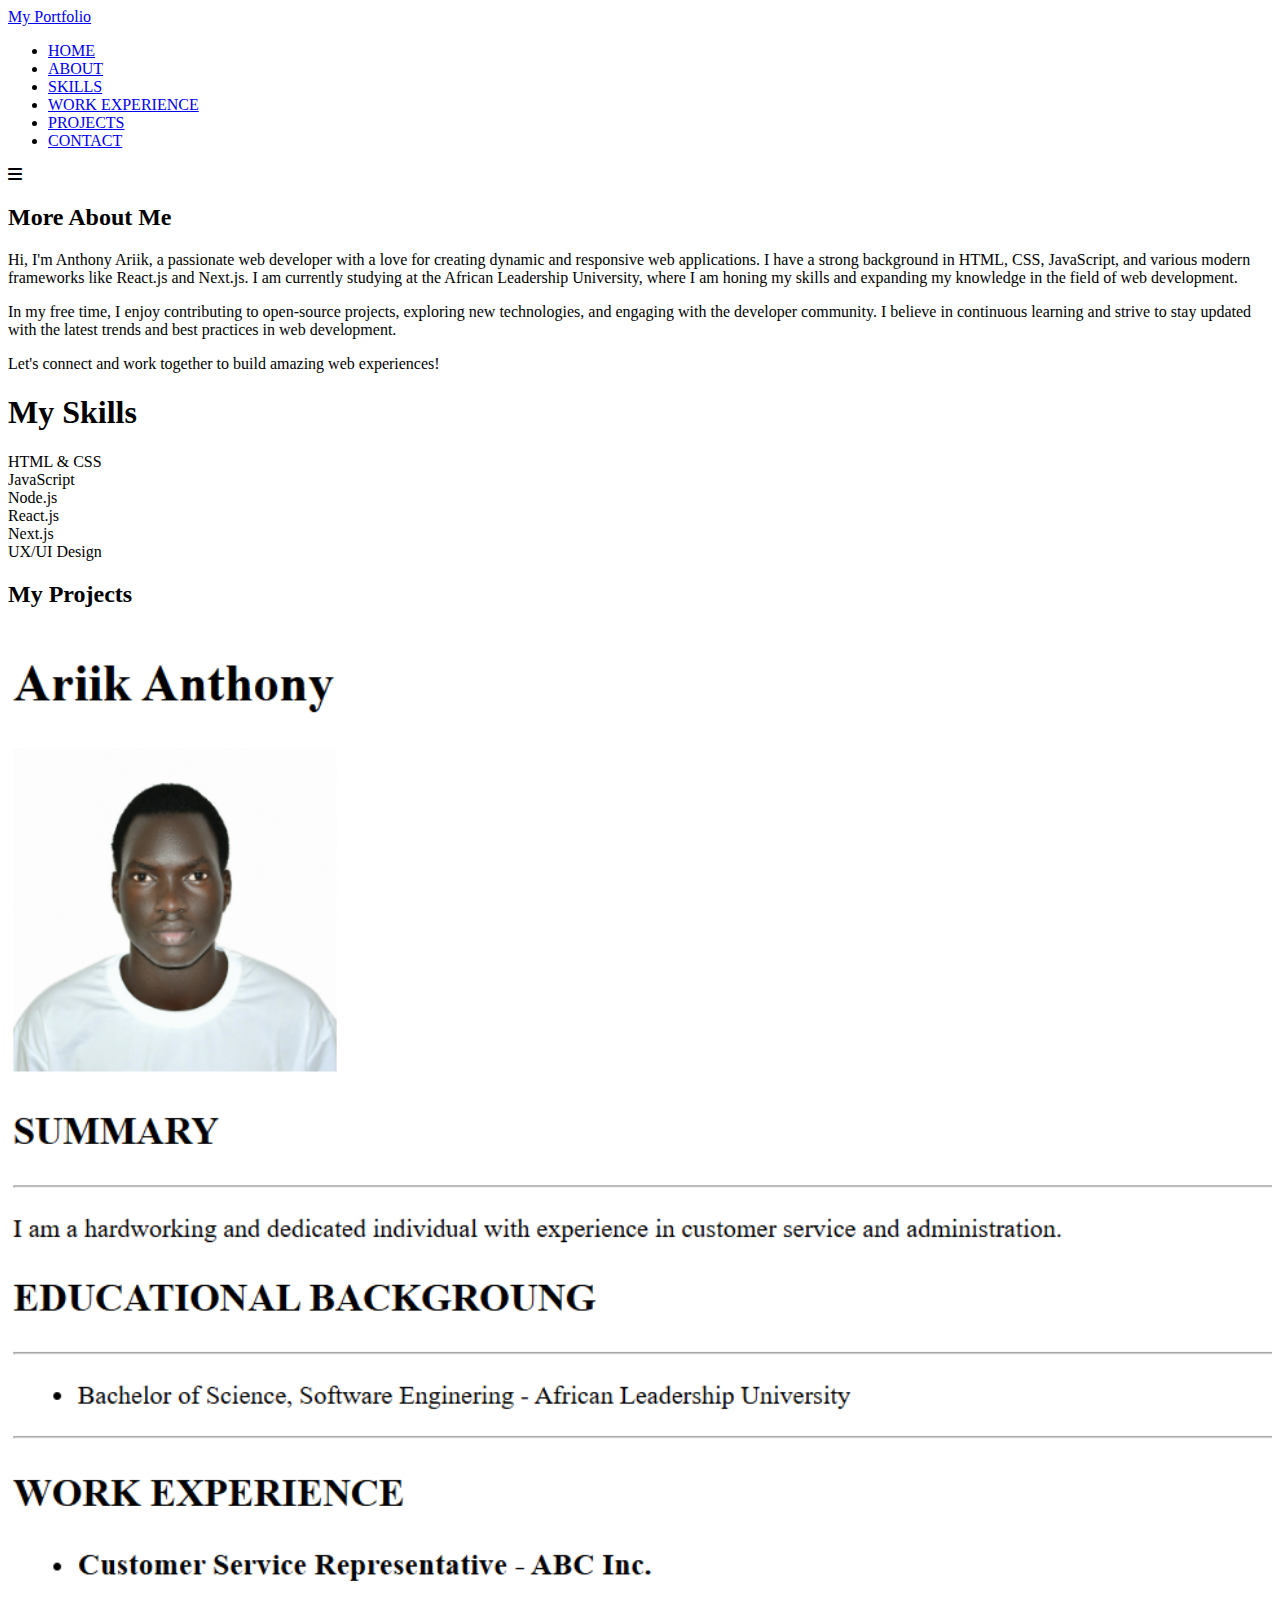
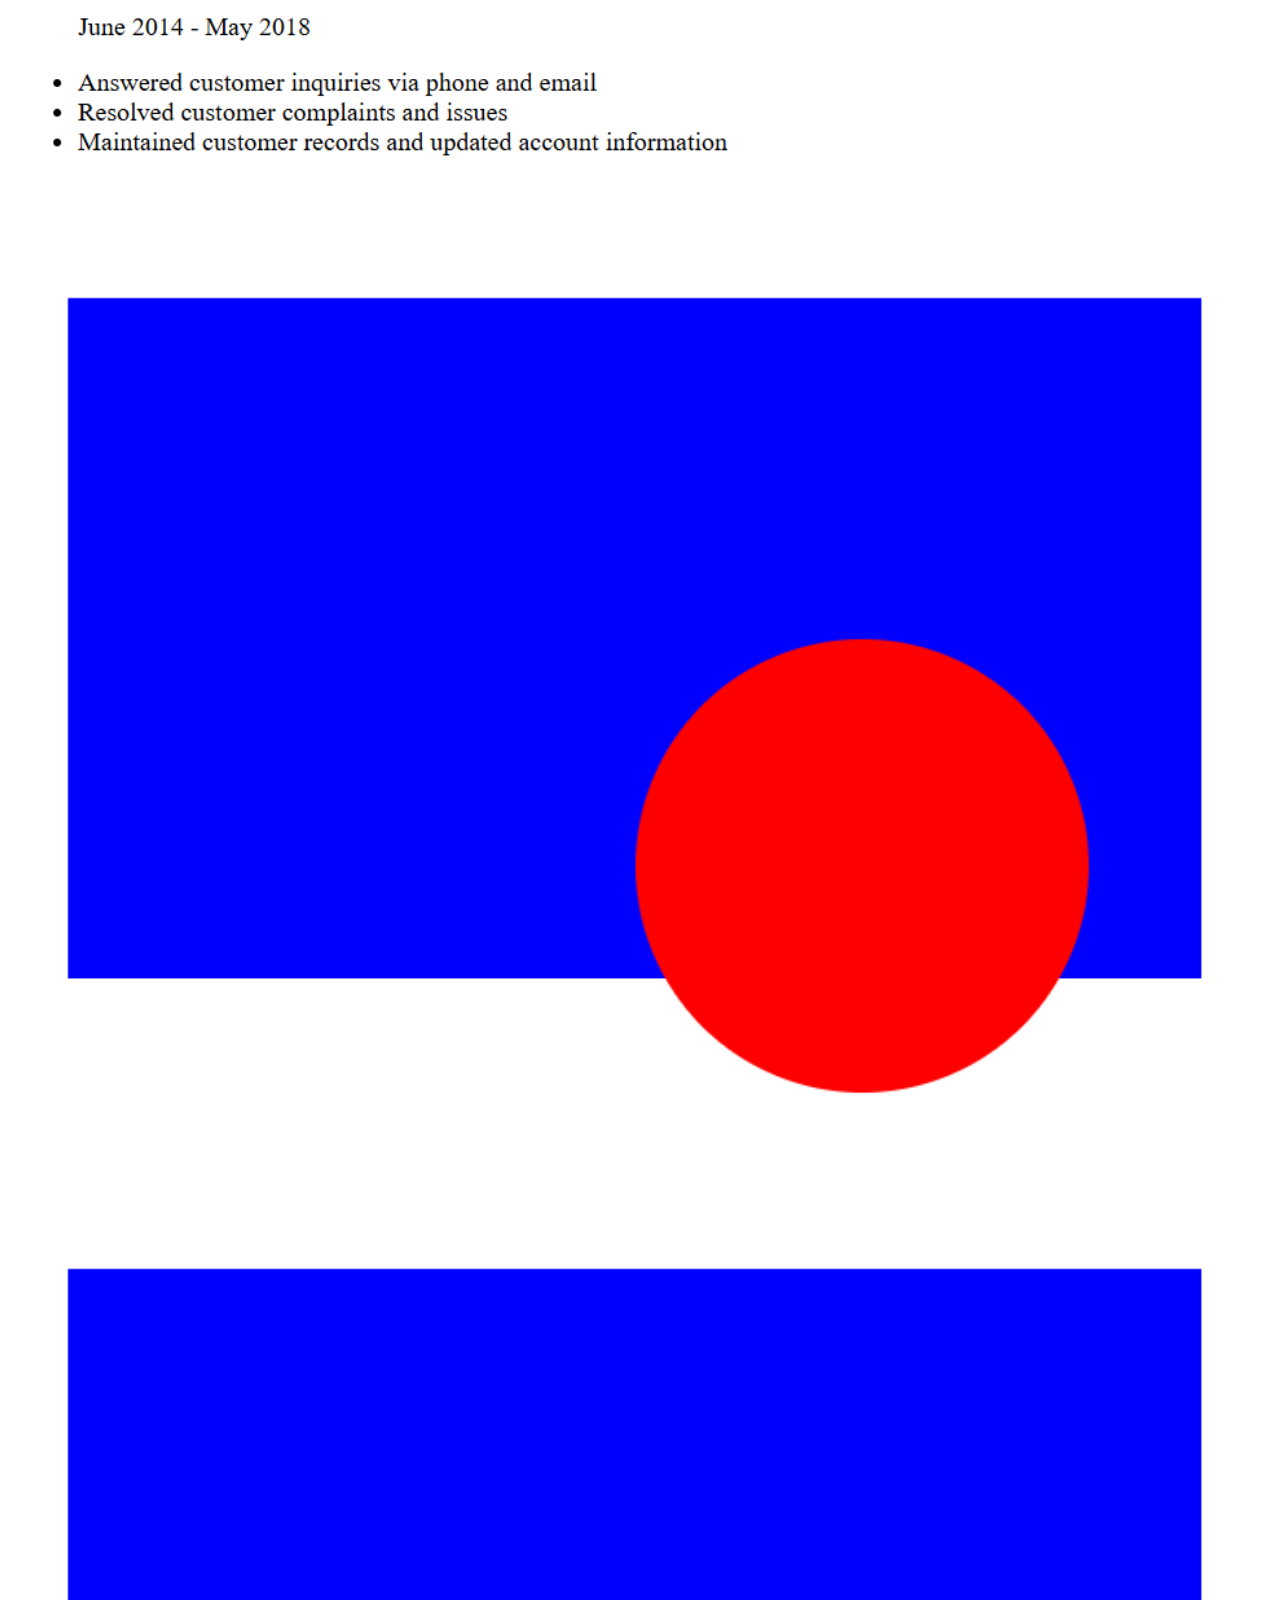
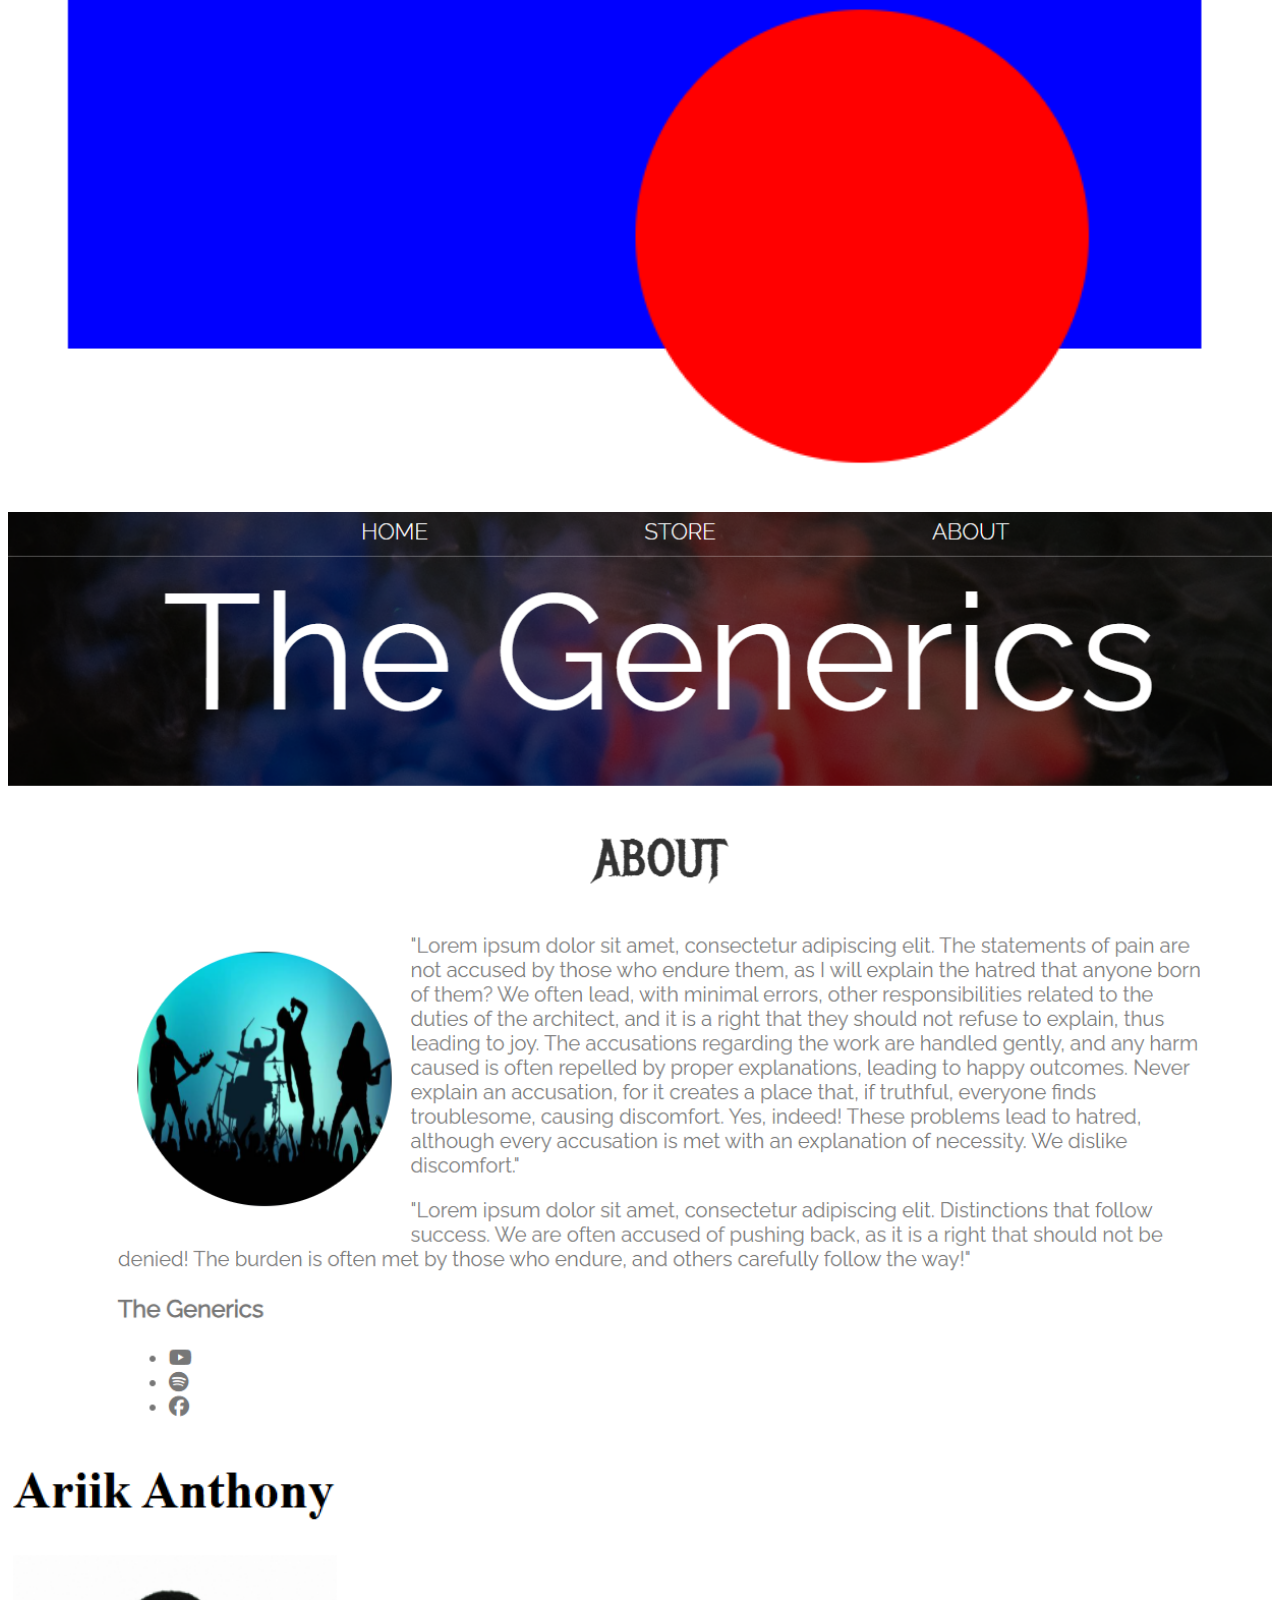
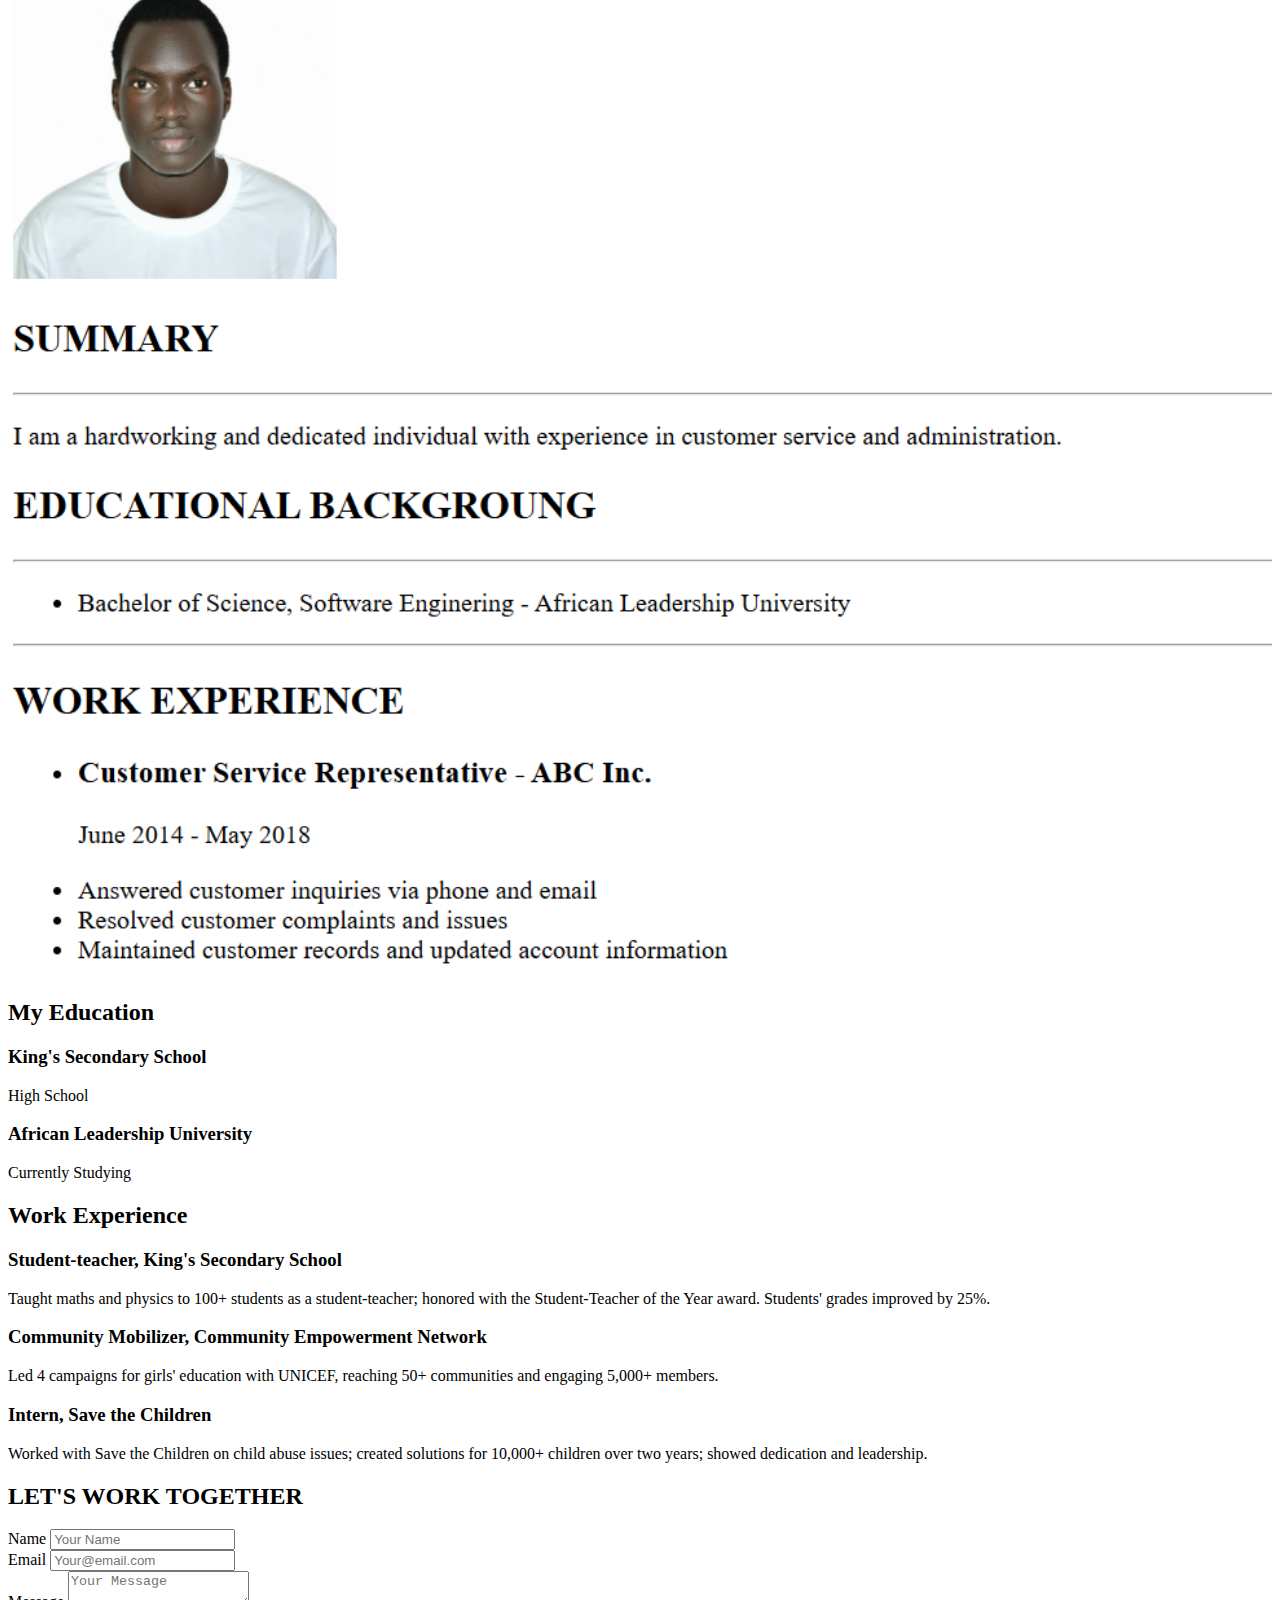
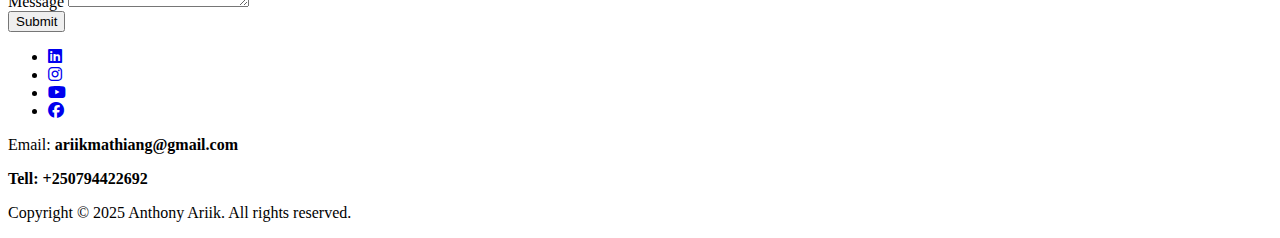
==== contact.html @ 05aa41ee "Update contact.html" ====
<!DOCTYPE html>
<html lang="en">
<head>
    <meta charset="UTF-8">
    <meta name="viewport" content="width=device-width, initial-scale=1.0">
    <title>Contact</title>
    <link rel="stylesheet" href="https://cdnjs.cloudflare.com/ajax/libs/font-awesome/6.5.0/css/all.min.css">
    <link rel="stylesheet" href="/style.css">
</head>
<body id="body">
    <header class="main-header">
        <div class="container">
            <div class="logo">
                <a href="main.html">My Portfolio</a>
            </div>
            <nav class="nav">
                <ul id="head">
                    <li><a href="index.html#first">HOME</a></li>
                    <li><a href="contact.html#about">ABOUT</a></li>
                    <li><a href="contact.html#skills">SKILLS</a></li>
                    <li><a href="contact.html#work-experience">WORK EXPERIENCE</a></li>
                    <li><a href="contact.html#projects">PROJECTS</a></li>
                    <li><a href="contact.html#contact">CONTACT</a></li>
                </ul>
                <div class="hamburger" onclick="toggleMenu()">
                    <i class="fa fa-bars"></i>
                </div>
            </nav>
        </div>
    </header>

    <section class="more-about-me-section">
        <h2 id="about">More About Me</h2>
        <div class="more-about-me-container">
            <p>Hi, I'm Anthony Ariik, a passionate web developer with a love for creating dynamic and responsive web applications. I have a strong background in HTML, CSS, JavaScript, and various modern frameworks like React.js and Next.js. I am currently studying at the African Leadership University, where I am honing my skills and expanding my knowledge in the field of web development.</p>
            <p>In my free time, I enjoy contributing to open-source projects, exploring new technologies, and engaging with the developer community. I believe in continuous learning and strive to stay updated with the latest trends and best practices in web development.</p>
            <p>Let's connect and work together to build amazing web experiences!</p>
        </div>
    </section>

    <section class="skills-section">
        <h1 id="skills">My Skills</h1>
        <div class="skills-container">
            <div class="skill-card">HTML & CSS</div>
            <div class="skill-card">JavaScript</div>
            <div class="skill-card">Node.js</div>
            <div class="skill-card">React.js</div>
            <div class="skill-card">Next.js</div>
            <div class="skill-card">UX/UI Design</div>
        </div>
    </section>

    <section class="projects-section">
        <h2 id="projects">My Projects</h2>
        <div class="slideshow-container">
            <div class="mySlides fade">
                <img src="ariik.png" style="width:100%">
            </div>
            <div class="mySlides fade">
                <img src="./i.png" style="width:100%">
            </div>
            <div class="mySlides fade">
                <img src="./ig.png" style="width:100%">
            </div>
            <div class="mySlides fade">
                <img src="./image.png" style="width:100%">
            </div>
            <div class="mySlides fade">
                <img src="./ariik.png" style="width:100%">
            </div>
        </div>
    </section>

    <section class="education-section">
        <h2 id="education">My Education</h2>
        <div class="education-container">
            <div class="education-card">
                <h3>King's Secondary School</h3>
                <p>High School</p>
            </div>
            <div class="education-card">
                <h3>African Leadership University</h3>
                <p>Currently Studying</p>
            </div>
        </div>
    </section>

    <section class="work-experience-section">
        <h2 id="work-experience">Work Experience</h2>
        <div class="work-experience-container">
            <div class="work-experience-card">
                <h3>Student-teacher, King's Secondary School</h3>
                <p>Taught maths and physics to 100+ students as a student-teacher; honored with the Student-Teacher of the Year award. Students' grades improved by 25%.</p>
            </div>
            <div class="work-experience-card">
                <h3>Community Mobilizer, Community Empowerment Network</h3>
                <p>Led 4 campaigns for girls' education with UNICEF, reaching 50+ communities and engaging 5,000+ members.</p>
            </div>
            <div class="work-experience-card">
                <h3>Intern, Save the Children</h3>
                <p>Worked with Save the Children on child abuse issues; created solutions for 10,000+ children over two years; showed dedication and leadership.</p>
            </div>
        </div>
    </section>

    <div class="contact-container">
        <h2 id="contact">LET'S WORK <span>TOGETHER</span></h2>
        
        <form action="#" method="post">
            <div class="form-group">
                <label for="name">Name</label>
                <input type="text" id="name" name="name" placeholder="Your Name" required>
            </div>

            <div class="form-group">
                <label for="email">Email</label>
                <input type="email" id="email" name="email" placeholder="Your@email.com" required>
            </div>

            <div class="form-group">
                <label for="message">Message</label>
                <textarea id="message" name="message" placeholder="Your Message" required></textarea>
            </div>

            <button type="submit">Submit</button>
        </form>
    </div>

    <footer class="footer">
        <ul class="social">
            <li>
                <a href="https://www.linkedin.com" target="_blank">
                    <i class="fa-brands fa-linkedin"></i>
                </a>
            </li>
            <li>
                <a href="https://www.instagram.com" target="_blank">
                    <i class="fa-brands fa-instagram"></i>
                </a>
            </li>
            <li>
                <a href="https://www.youtube.com/@ariikoj" target="_blank">
                    <i class="fa-brands fa-youtube"></i>
                </a>
            </li>
            <li>
                <a href="https://www.facebook.com" target="_blank">
                    <i class="fa-brands fa-facebook"></i>
                </a>
            </li>
        </ul>
        <p>Email: <strong>ariikmathiang@gmail.com</strong></p> 
        <p><strong>Tell: +250794422692</strong></p> 
        <p>Copyright © 2025 Anthony Ariik. All rights reserved.</p>
    </footer>

    <script>
        function toggleMenu() {
            document.querySelector("#head").classList.toggle("active");
        }
    </script>
    <script src="main.js"></script>
</body>
</html>
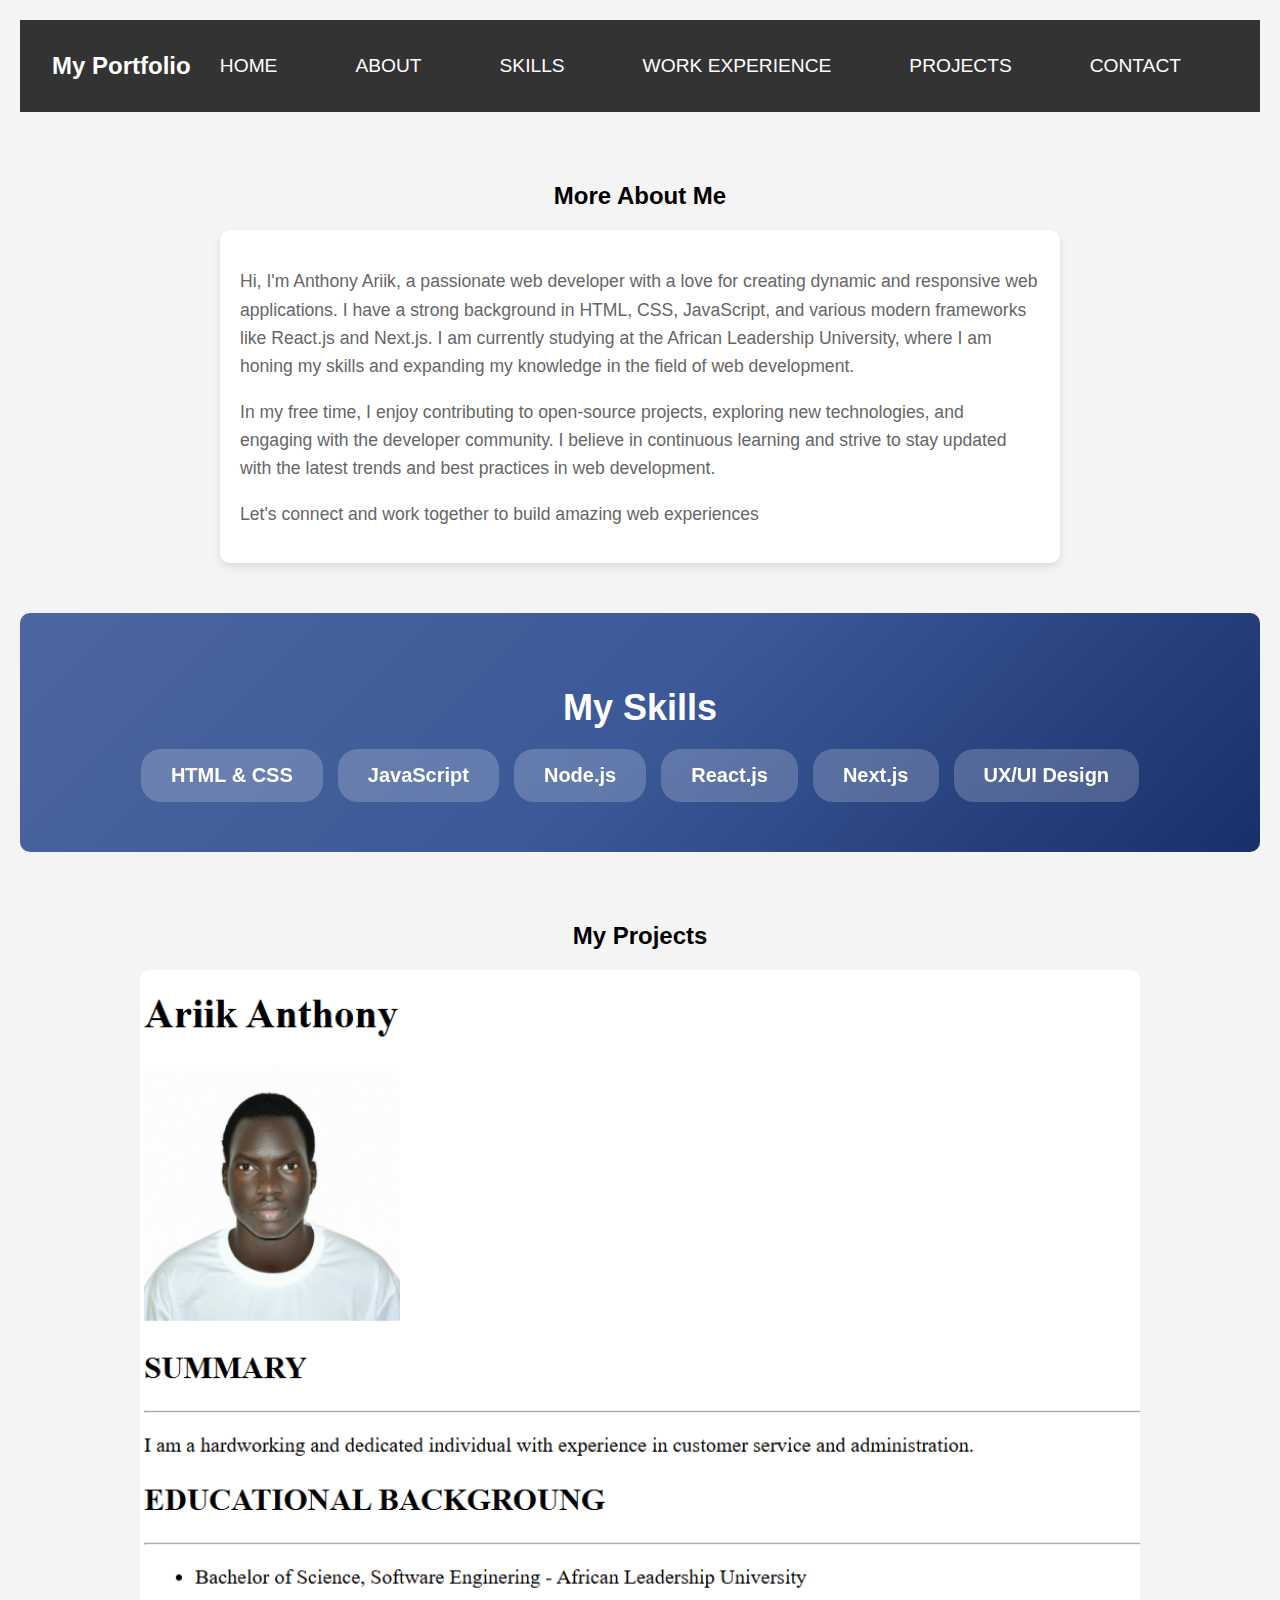
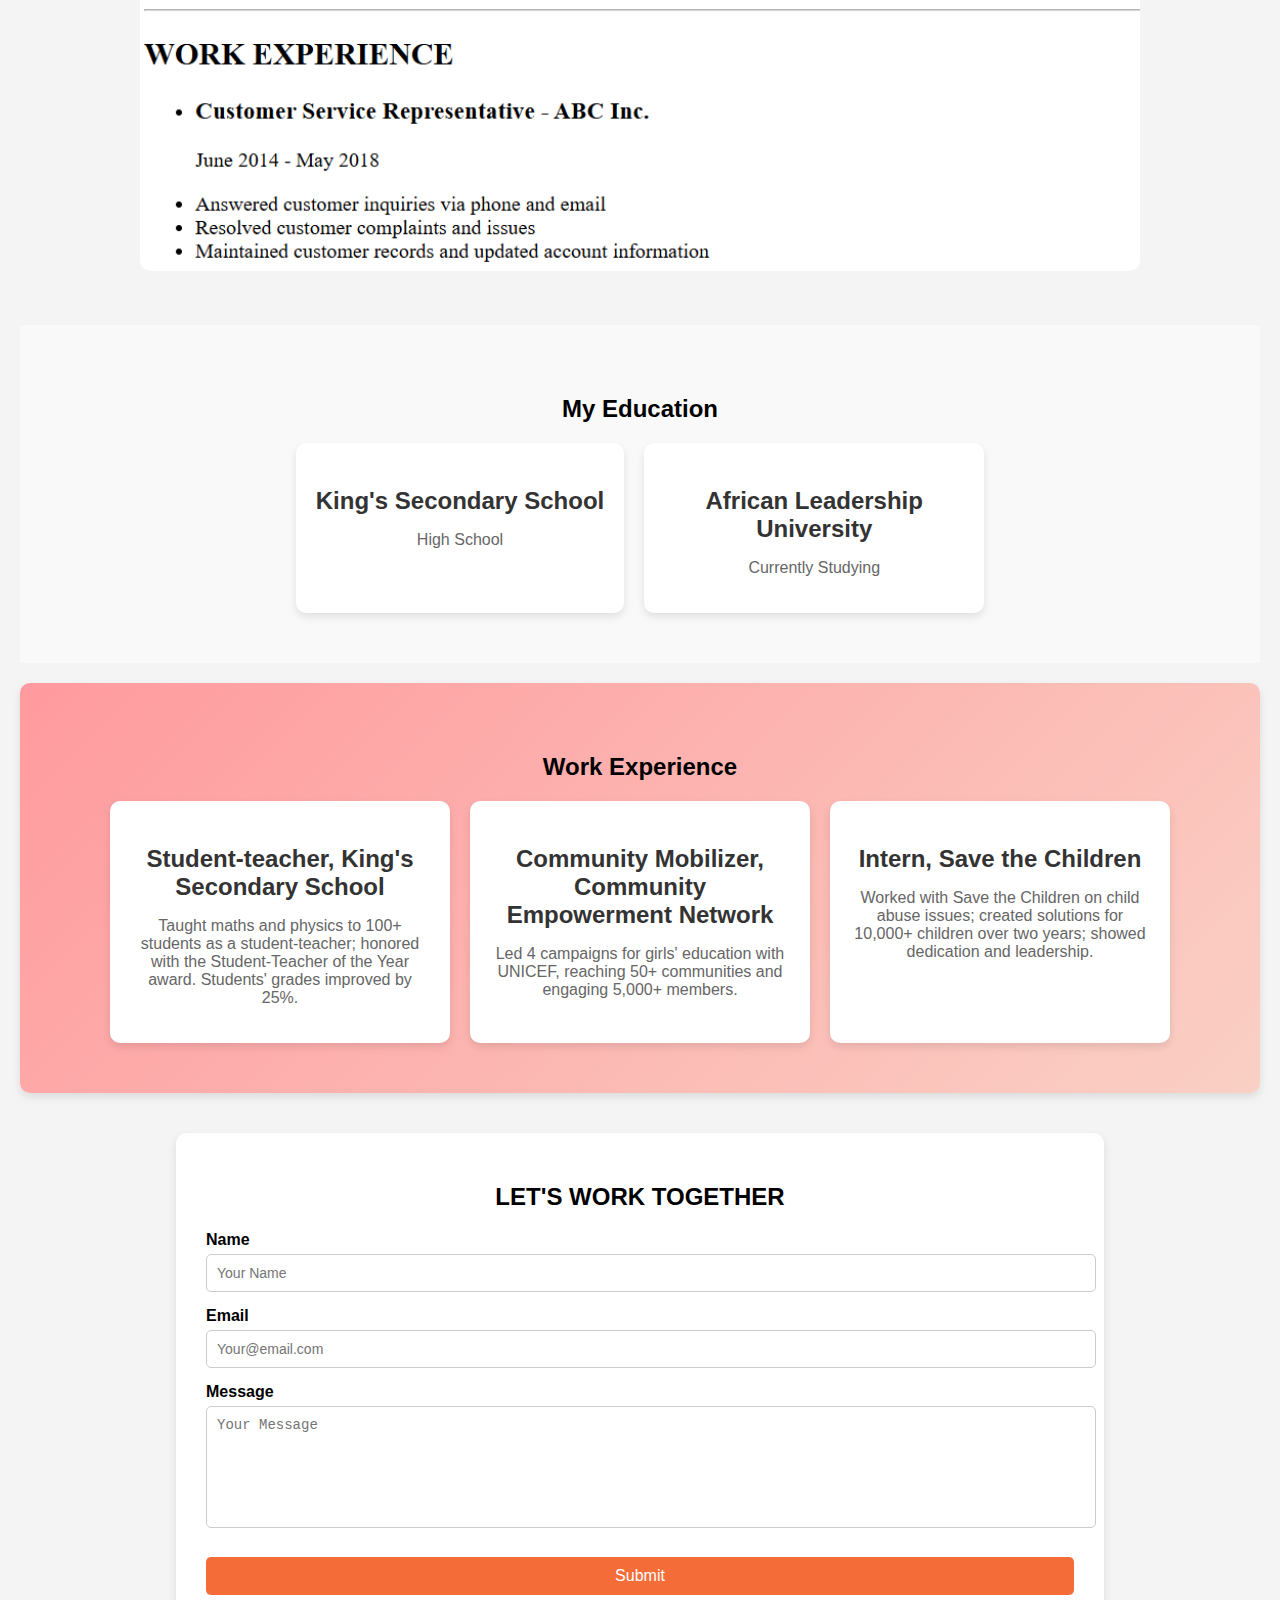
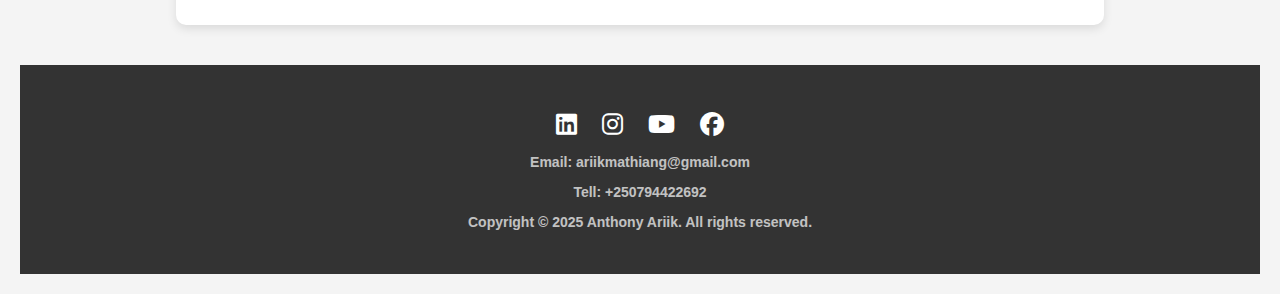
==== commit f09efe90: "add changes" ====
--- a/contact.html
+++ b/contact.html
@@ -34,7 +34,7 @@
         <div class="more-about-me-container">
             <p>Hi, I'm Anthony Ariik, a passionate web developer with a love for creating dynamic and responsive web applications. I have a strong background in HTML, CSS, JavaScript, and various modern frameworks like React.js and Next.js. I am currently studying at the African Leadership University, where I am honing my skills and expanding my knowledge in the field of web development.</p>
             <p>In my free time, I enjoy contributing to open-source projects, exploring new technologies, and engaging with the developer community. I believe in continuous learning and strive to stay updated with the latest trends and best practices in web development.</p>
-            <p>Let's connect and work together to build amazing web experiences!</p>
+            <p>Let's connect and work together to build amazing web experiences</p>
         </div>
     </section>
 
--- a/style.css
+++ b/style.css
@@ -0,0 +1,563 @@
+body {
+    background-color: lightgrey;
+    margin: 0;
+    padding: 0;
+    box-sizing: border-box;
+    font-size: 1em; /* 1em is equal to the font size of the parent element */
+}
+
+.main-header {
+    background-color: #333;
+    padding: 1em;
+    text-align: center;
+    box-sizing: border-box;
+}
+
+.main-header .container {
+    display: flex;
+    justify-content: space-between;
+    align-items: center;
+}
+
+.main-header .logo a {
+    color: white;
+    font-size: 1.5em;
+    text-decoration: none;
+}
+
+.main-header nav {
+    position: relative;
+}
+
+.main-header nav ul {
+    list-style: none;
+    padding: 0;
+    margin: 0;
+    display: flex;
+    gap: 1em;
+}
+
+.main-header nav ul li {
+    display: inline-block;
+}
+
+.main-header nav ul li a {
+    text-decoration: none;
+    color: #fff;
+    font-size: 1em;
+}
+
+.hamburger {
+    display: none;
+    cursor: pointer;
+    color: white;
+    font-size: 1.5em;
+}
+
+/* Media query for tablets */
+@media (min-width: 768px) {
+    .main-header {
+        text-align: left;
+        padding: 1.5em;
+    }
+
+    .main-header h1 {
+        font-size: 2em;
+    }
+
+    .main-header nav ul li {
+        margin-right: 1.5em;
+    }
+
+    .main-header nav ul li a {
+        font-size: 1.1em;
+    }
+}
+
+/* Media query for desktops */
+@media (min-width: 1024px) {
+    .main-header {
+        padding: 2em;
+    }
+
+    .main-header h1 {
+        font-size: 2.5em;
+    }
+
+    .main-header nav ul li {
+        margin-right: 2em;
+    }
+
+    .main-header nav ul li a {
+        font-size: 1.2em;
+    }
+}
+
+.nav {
+    display: flex;
+    justify-content: center;
+    align-items: center;
+}
+
+#head {
+    list-style: none;
+    display: flex;
+    margin: 0;
+    padding: 0;
+}
+
+#div {
+    display: flex;
+    gap: 30px;
+}
+
+.nav li a {
+    text-decoration: none;
+    color: white;
+    font-size: 18px;
+    font-family: 'Arial', sans-serif;
+    padding: 10px 15px;
+    text-transform: uppercase;
+    border-radius: 5px;
+    transition: background-color 0.3s ease, transform 0.2s ease;
+}
+
+.nav li a:hover {
+    background-color: #555;
+    color: #ff6f61; 
+    transform: scale(1.05);
+}
+
+.nav li a:active {
+    background-color: #444;
+}
+
+@media (max-width: 768px) {
+    .nav {
+        flex-direction: column;
+        align-items: flex-start;
+    }
+
+    #head {
+        flex-direction: column;
+        display: none;
+    }
+
+    #head.active {
+        display: flex;
+    }
+
+    .hamburger {
+        display: block;
+    }
+}
+
+.am {
+    display: block;
+    position: relative; 
+    top: 25px;
+    color: darkblue;
+    text-align: left;
+}
+
+#button {
+    background-color: skyblue;
+    opacity: 0.5;
+    display: inline-block;
+    border-radius: 30px;
+    border: none;
+    text-align: left;
+    font-size: 15px;
+    padding: 16px;
+    width: 150px;
+    transition: all 0.5s;
+    margin: 30px;
+    position: relative;
+    bottom: 30px;
+    top: 5px;
+    font-weight: bold;
+    text-decoration: none;
+    color: inherit;
+}
+
+.img {
+    position: relative;
+    left: 0%;
+    bottom: 50%;
+    border: 10px solid skyblue;
+    border-radius: 50%;
+    width: 400px;
+    height: 400px;
+}
+
+a {
+    text-decoration: none;
+}
+
+.footer {
+    background-color: skyblue;
+    padding: 20px;
+    width: 100%;
+    text-align: center;
+    font-weight: bolder;
+}
+
+#button:hover {
+    background-color: #FEF9E1;
+    font-weight: bold;
+    font-size: medium;
+}
+
+.social {
+    text-decoration: none;
+    text-align: center;
+    display: inline-block;
+}
+
+.section {
+    max-width: 800px;
+    margin: 50px auto;
+    padding: 40px;
+    background: #f9f9f9;
+    border-radius: 12px;
+    box-shadow: 0px 4px 10px rgba(0, 0, 0, 0.1);
+    text-align: center;
+}
+
+.section h1 {
+    font-size: 2.5rem;
+    color: #333;
+    font-weight: bold;
+    margin-bottom: 10px;
+}
+
+.section h2 {
+    font-size: 1.8rem;
+    color: #555;
+    margin-bottom: 20px;
+}
+
+.section p {
+    font-size: 1.1rem;
+    color: #666;
+    line-height: 1.6;
+    margin-bottom: 15px;
+}
+
+.section strong {
+    color: #d9534f;
+    font-weight: bold;
+}
+
+@media (max-width: 768px) {
+    .section {
+        padding: 20px;
+    }
+    
+    .section h1 {
+        font-size: 2rem;
+    }
+
+    .section h2 {
+        font-size: 1.5rem;
+    }
+
+    .section p {
+        font-size: 1rem;
+    }
+}
+
+.framer-1sxkky2 {
+    color: white;
+    background-image: url(image.png);
+}
+
+body {
+    font-family: "Poppins", sans-serif;
+    background-color: #f4f4f4;
+    text-align: center;
+    padding: 20px;
+}
+
+.contact-container {
+    width: 70%;
+    margin: auto;
+    background-color: white;
+    padding: 30px;
+    border-radius: 10px;
+    box-shadow: 0px 4px 10px rgba(0, 0, 0, 0.1);
+    margin-top: 40px;
+    margin-bottom: 40px;
+}
+
+h2 {
+    font-size: 24px;
+    color: black;
+}
+
+.highlight {
+    color: rgba(182, 180, 189, 0.8);
+}
+
+.form-group {
+    margin: 15px 0;
+    text-align: left;
+}
+
+label {
+    display: block;
+    font-weight: bold;
+    margin-bottom: 5px;
+}
+
+input, textarea {
+    width: 100%;
+    padding: 10px;
+    border: 1px solid #ccc;
+    border-radius: 5px;
+    font-size: 14px;
+}
+
+textarea {
+    resize: none;
+    height: 100px;
+}
+
+button {
+    width: 100%;
+    padding: 10px;
+    background-color: #f46c38;
+    color: white;
+    border: none;
+    font-size: 16px;
+    border-radius: 5px;
+    cursor: pointer;
+    margin-top: 10px;
+}
+
+button:hover {
+    background-color: #d95a2c;
+}
+
+body {
+    margin: 0;
+    font-family: Arial, sans-serif;
+    background-color: #f4f4f4;
+}
+
+.skills-section {
+    text-align: center;
+    padding: 50px 20px;
+    background: linear-gradient(135deg, #4c669f, #3b5998, #192f6a);
+    color: white;
+    border-radius: 10px;
+}
+
+h1 {
+    font-size: 36px;
+    margin-bottom: 20px;
+}
+
+.skills-container {
+    display: flex;
+    flex-wrap: wrap;
+    justify-content: center;
+    gap: 15px;
+}
+
+.skill-card {
+    background: rgba(255, 255, 255, 0.2);
+    padding: 15px 30px;
+    font-size: 20px;
+    font-weight: bold;
+    border-radius: 10px;
+    backdrop-filter: blur(10px);
+    cursor: pointer;
+    transition: transform 0.3s, background 0.3s;
+    border-radius: 20px;
+}
+
+.skill-card:hover {
+    transform: scale(1.1);
+    background: rgba(255, 255, 255, 0.5);
+}
+
+.footer {
+    background-color: #333;
+    color: white;
+    text-align: center;
+    padding: 30px 0;
+    font-family: 'Arial', sans-serif;
+}
+
+.social {
+    list-style: none;
+    display: flex;
+    justify-content: center;
+    gap: 25px;
+    margin-bottom: 15px;
+    padding: 0;
+}
+
+.social li a {
+    color: white;
+    font-size: 24px;
+    transition: color 0.3s ease, transform 0.2s ease;
+}
+
+.social li a:hover {
+    color: #ff6f61; 
+    transform: scale(1.2);
+}
+
+.footer p {
+    margin-top: 10px;
+    font-size: 14px;
+    opacity: 0.7;
+}
+
+@media (max-width: 768px) {
+    .social {
+        flex-direction: column;
+        gap: 15px;
+    }
+}
+
+.logo a {
+    color: white;
+    text-decoration: none;
+    font-size: 1.5em;
+    font-weight: bold;
+}
+
+.projects-section {
+    text-align: center;
+    padding: 50px 20px;
+    background-color: #f4f4f4;
+}
+
+.slideshow-container {
+    position: relative;
+    max-width: 1000px;
+    margin: auto;
+}
+
+.mySlides {
+    display: none;
+}
+
+.mySlides img {
+    width: 100%;
+    border-radius: 10px;
+}
+
+.fade {
+    animation-name: fade;
+    animation-duration: 1.5s;
+}
+
+@keyframes fade {
+    from {opacity: .4} 
+    to {opacity: 1}
+}
+
+.education-section {
+    text-align: center;
+    padding: 50px 20px;
+    background-color: #f9f9f9;
+}
+
+.education-container {
+    display: flex;
+    flex-wrap: wrap;
+    justify-content: center;
+    gap: 20px;
+}
+
+.education-card {
+    background: #fff;
+    padding: 20px;
+    border-radius: 10px;
+    box-shadow: 0 4px 8px rgba(0, 0, 0, 0.1);
+    max-width: 300px;
+    text-align: center;
+}
+
+.education-card h3 {
+    font-size: 1.5rem;
+    color: #333;
+    margin-bottom: 10px;
+}
+
+.education-card p {
+    font-size: 1rem;
+    color: #666;
+}
+
+/* Add beautiful background to work-experience-section */
+.work-experience-section {
+    text-align: center;
+    padding: 50px 20px;
+    background: linear-gradient(135deg, #ff9a9e, #fad0c4);
+    border-radius: 10px;
+    box-shadow: 0 4px 8px rgba(0, 0, 0, 0.1);
+    margin: 20px 0;
+}
+
+.work-experience-container {
+    display: flex;
+    flex-wrap: wrap;
+    justify-content: center;
+    gap: 20px;
+}
+
+.work-experience-card {
+    background: #fff;
+    padding: 20px;
+    border-radius: 10px;
+    box-shadow: 0 4px 8px rgba(0, 0, 0, 0.1);
+    max-width: 300px;
+    text-align: center;
+    transition: transform 0.3s ease, box-shadow 0.3s ease;
+}
+
+.work-experience-card:hover {
+    transform: scale(1.05);
+    box-shadow: 0 8px 16px rgba(0, 0, 0, 0.2);
+}
+
+.work-experience-card h3 {
+    font-size: 1.5rem;
+    color: #333;
+    margin-bottom: 10px;
+}
+
+.work-experience-card p {
+    font-size: 1rem;
+    color: #666;
+}
+
+
+
+.more-about-me-section {
+    text-align: center;
+    padding: 50px 20px;
+    background-color: #f4f4f4;
+}
+
+.more-about-me-container {
+    max-width: 800px;
+    margin: 0 auto;
+    padding: 20px;
+    background: #fff;
+    border-radius: 10px;
+    box-shadow: 0 4px 8px rgba(0, 0, 0, 0.1);
+    text-align: left;
+}
+
+.more-about-me-container p {
+    font-size: 1.1rem;
+    color: #666;
+    line-height: 1.6;
+    margin-bottom: 15px;
+}
